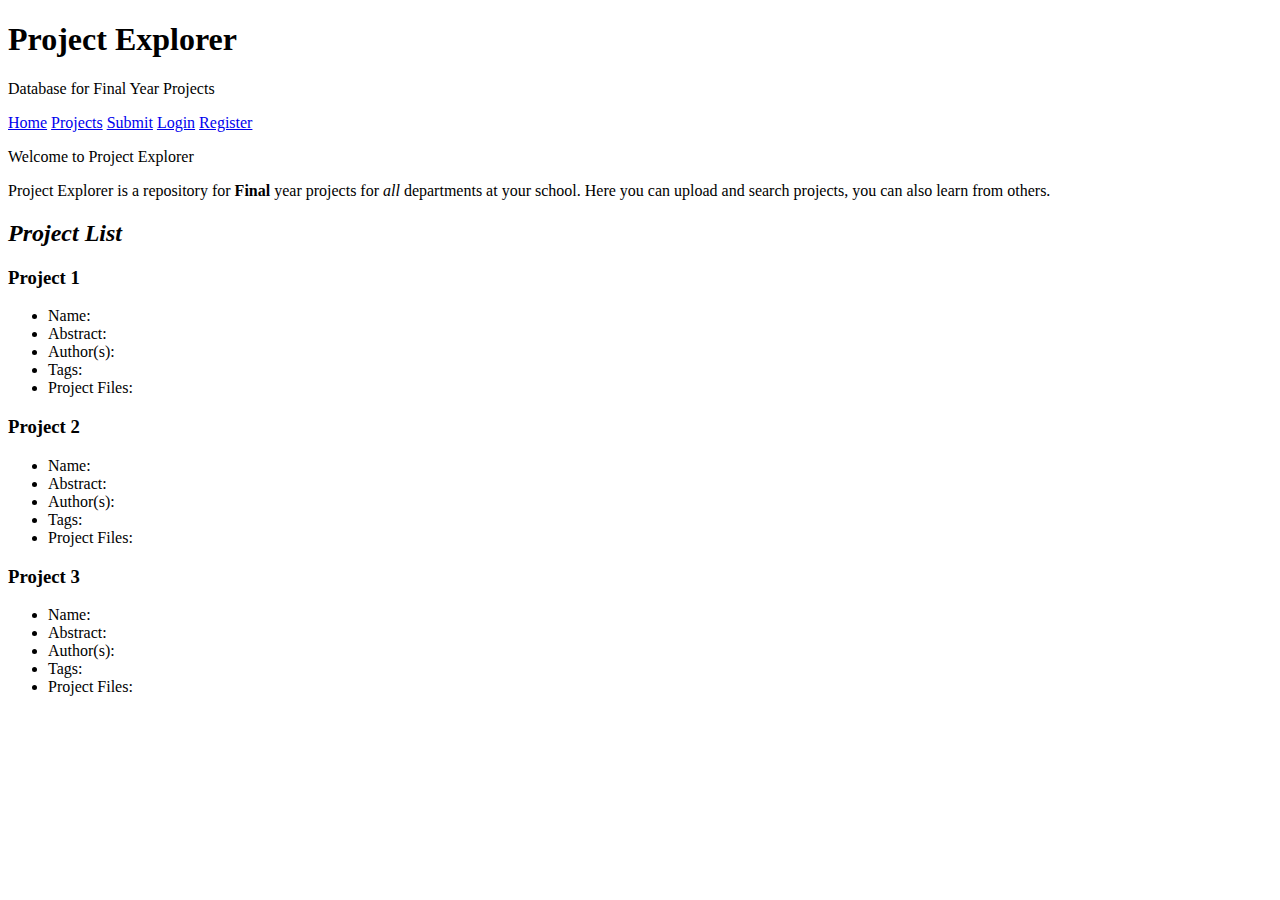
==== app/public/project-explorer/index.html @ 6da06006 "-m" ====
<!DOCTYPE html>
<html lang="en">
<head>
    <meta charset="UTF-8">
    <meta name="viewport" content="width=device-width, initial-scale=1.0">
    <title>Project-explorer</title>
</head>
<body>
    <header>
        <h1 style="font-family:inherit;">Project Explorer</h1>
        <p style="font-family: cursive;">Database for Final Year Projects</p>
    </header>

    <nav>
        <a href="index.html">Home</a>
        <a href="search.htm">Projects</a>
        <a href="createproject.html">Submit</a>
        <a href="login.html">Login</a>
        <a href="register.html">Register</a>
    </nav>
  
        <p style="font-family: fantasy;">Welcome to Project Explorer</p>
        Project Explorer is a repository for <b>Final</b> year projects for <em>all</em> departments at your school.
        Here you can upload and search projects, you can also learn from others.

        <h2 style="font-style: oblique;">Project List</h3>

        <h3>Project 1</h3>
        <ul>
            <li>
                Name:
            </li>

            <li>
                Abstract:
            </li>

            <li>
                Author(s):
            </li>

            <li>
                Tags:
            </li>

            <li>
                Project Files:
            </li>
        </ul>


        <h3>Project 2</h3>
        <ul>
            <li>
                Name:
            </li>

            <li>
                Abstract:
            </li>

            <li>
                Author(s):
            </li>

            <li>
                Tags:
            </li>

            <li>
                Project Files:
            </li>
        </ul>

        <h3>Project 3</h3>
        <ul>
            <li>
                Name:
            </li>

            <li>
                Abstract:
            </li>

            <li>
                Author(s):
            </li>

            <li>
                Tags:
            </li>

            <li>
                Project Files:
            </li>
        </ul>
      
</body>
</html>
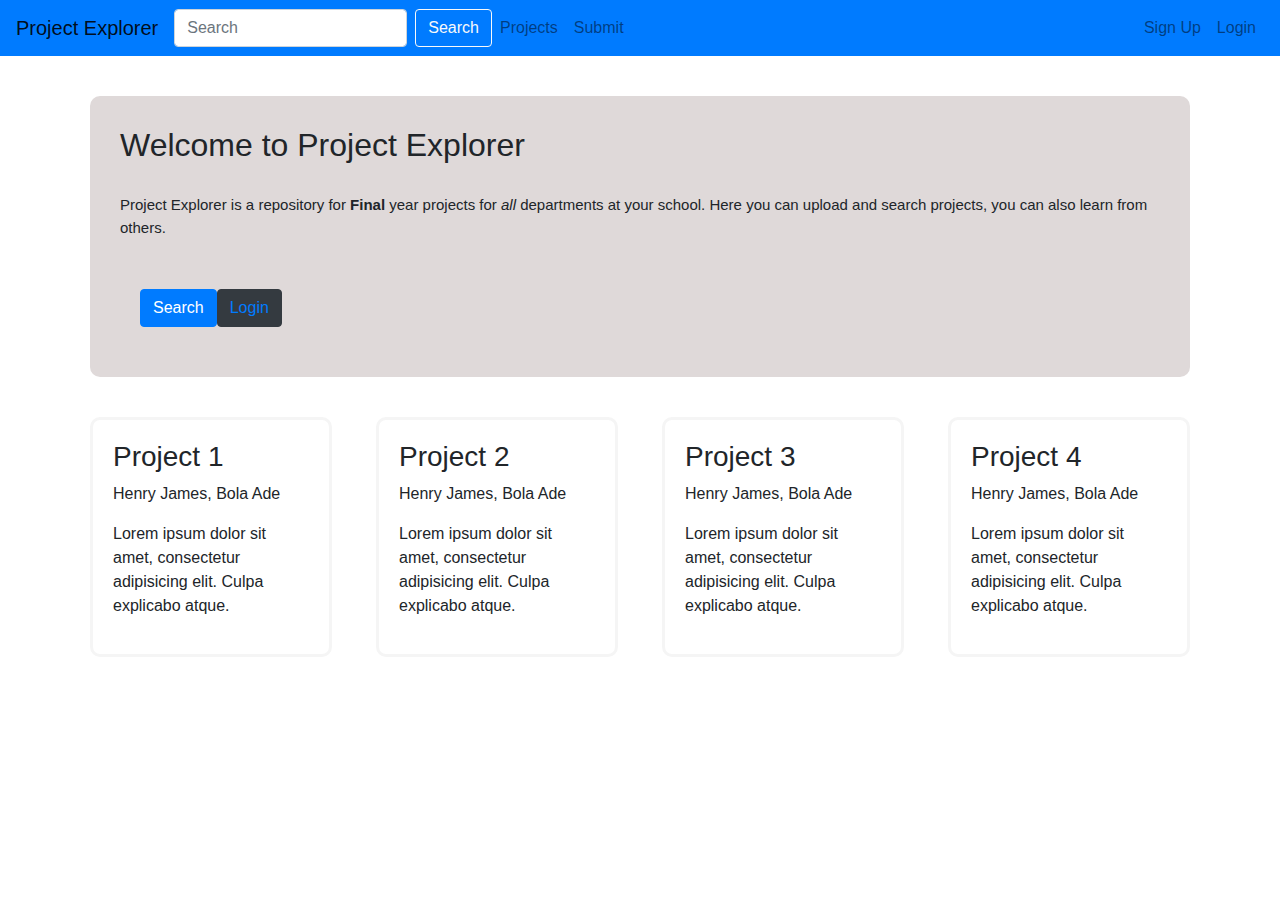
==== commit 5922a610: "-m "Styled the pages"" ====
--- a/app/public/project-explorer/index.html
+++ b/app/public/project-explorer/index.html
@@ -1,99 +1,124 @@
 <!DOCTYPE html>
 <html lang="en">
+
 <head>
     <meta charset="UTF-8">
     <meta name="viewport" content="width=device-width, initial-scale=1.0">
+    <link href="style.css" rel="stylesheet" type="text/css">
+    <link rel="stylesheet" href="https://stackpath.bootstrapcdn.com/bootstrap/4.5.2/css/bootstrap.min.css"
+        integrity="sha384-JcKb8q3iqJ61gNV9KGb8thSsNjpSL0n8PARn9HuZOnIxN0hoP+VmmDGMN5t9UJ0Z" crossorigin="anonymous">
     <title>Project-explorer</title>
 </head>
+
 <body>
-    <header>
-        <h1 style="font-family:inherit;">Project Explorer</h1>
-        <p style="font-family: cursive;">Database for Final Year Projects</p>
-    </header>
 
-    <nav>
-        <a href="index.html">Home</a>
-        <a href="search.htm">Projects</a>
-        <a href="createproject.html">Submit</a>
-        <a href="login.html">Login</a>
-        <a href="register.html">Register</a>
+    <nav class="navbar navbar-expand-lg sticky-top navbar-light bg-primary" style="background-color: #e3f2fd">
+        <a class="navbar-brand" href="index.html">Project Explorer</a>
+        <button class="navbar-toggler" type="button" data-toggle="collapse" data-target="#navbarSupportedContent"
+            aria-controls="navbarSupportedContent" aria-expanded="false" aria-label="Toggle navigation">
+            <span class="navbar-toggler-icon"></span>
+        </button>
+
+        <div class="collapse navbar-collapse" id="navbarSupportedContent">
+            <form class="form-inline my-2 my-lg-0">
+                <input class="form-control mr-sm-2" type="search" placeholder="Search" id="search_term">
+                <button class="btn btn-outline-light my-2 my-sm-0" type="submit">Search</button>
+            </form>
+
+            <ul class="navbar-nav mr-auto">
+                <li class="nav-item">
+                    <a class="nav-link" href="search.htm">Projects</a>
+                </li>
+                <li class="nav-item">
+                    <a class="nav-link" href="createproject.html">Submit</a>
+                </li>
+            </ul>
+            <ul class="navbar-nav navbar-right">
+                <li class="nav-item">
+                    <a class="nav-link" href="register.html">Sign Up</a>
+
+                </li>
+                <li class="nav-item">
+                    <a class="nav-link" href="login.html">Login</a>
+                </li>
+            </ul>
+
+        </div>
     </nav>
   
-        <p style="font-family: fantasy;">Welcome to Project Explorer</p>
-        Project Explorer is a repository for <b>Final</b> year projects for <em>all</em> departments at your school.
-        Here you can upload and search projects, you can also learn from others.
+        
+        <div class="welcome-container">
+            <div class="welcome">
+                <h2 class="welcome">Welcome to Project Explorer</h2>
+                <p class="text">Project Explorer is a repository for
+                    <b>Final</b> year projects for <em>all</em>
+                    departments at your school.
+                    Here you can upload and search projects, you can also learn from others.</p>
+                    <div class="buttons">
+                        <div class="button-1">
+                            <button class="btn btn-primary" type="submit">Search</button>
+                        </div>
+                        <div class="button-2">
+                            <button class="btn btn-dark" type="submit" >
+                                <a href="login.html">Login</a>
+                            </button>
+                        </div>
+                    </div>
+            </div>
+        </div>
+        
+        <div class="samples-container">
+            <div class="sample">
+                <h3>Project 1</h3>
+                <p>Henry James, Bola Ade</p>
+                <p>
+                    Lorem ipsum dolor sit amet,
+                    consectetur adipisicing elit.
+                    Culpa explicabo atque.
+                </p>
+            </div>
+            
 
-        <h2 style="font-style: oblique;">Project List</h3>
+            <div class="sample">
+                <h3>Project 2</h3>
+                <p>Henry James, Bola Ade</p>
+                <p>
+                    Lorem ipsum dolor sit amet,
+                    consectetur adipisicing elit.
+                    Culpa explicabo atque.
+                </p>
+            </div>
 
-        <h3>Project 1</h3>
-        <ul>
-            <li>
-                Name:
-            </li>
+            <div class="sample">
+                <h3>Project 3</h3>
+                <p>Henry James, Bola Ade</p>
+                <p>
+                    Lorem ipsum dolor sit amet,
+                    consectetur adipisicing elit.
+                    Culpa explicabo atque.
+                </p>
+            </div>
 
-            <li>
-                Abstract:
-            </li>
+            <div class="sample">
+                <h3>Project 4</h3>
+               <p>Henry James, Bola Ade</p>
+               <p>
+                   Lorem ipsum dolor sit amet,
+                   consectetur adipisicing elit.
+                   Culpa explicabo atque.
+               </p>
+            </div>
+        </div>
+        
+   <script src="https://code.jquery.com/jquery-3.5.1.slim.min.js"
+       integrity="sha384-DfXdz2htPH0lsSSs5nCTpuj/zy4C+OGpamoFVy38MVBnE+IbbVYUew+OrCXaRkfj" crossorigin="anonymous">
+   </script>
+   <script src="https://cdn.jsdelivr.net/npm/popper.js@1.16.1/dist/umd/popper.min.js"
+       integrity="sha384-9/reFTGAW83EW2RDu2S0VKaIzap3H66lZH81PoYlFhbGU+6BZp6G7niu735Sk7lN" crossorigin="anonymous">
+   </script>
+   <script src="https://stackpath.bootstrapcdn.com/bootstrap/4.5.2/js/bootstrap.min.js"
+       integrity="sha384-B4gt1jrGC7Jh4AgTPSdUtOBvfO8shuf57BaghqFfPlYxofvL8/KUEfYiJOMMV+rV" crossorigin="anonymous">
+   </script>
+   </body>
 
-            <li>
-                Author(s):
-            </li>
-
-            <li>
-                Tags:
-            </li>
-
-            <li>
-                Project Files:
-            </li>
-        </ul>
-
-
-        <h3>Project 2</h3>
-        <ul>
-            <li>
-                Name:
-            </li>
-
-            <li>
-                Abstract:
-            </li>
-
-            <li>
-                Author(s):
-            </li>
-
-            <li>
-                Tags:
-            </li>
-
-            <li>
-                Project Files:
-            </li>
-        </ul>
-
-        <h3>Project 3</h3>
-        <ul>
-            <li>
-                Name:
-            </li>
-
-            <li>
-                Abstract:
-            </li>
-
-            <li>
-                Author(s):
-            </li>
-
-            <li>
-                Tags:
-            </li>
-
-            <li>
-                Project Files:
-            </li>
-        </ul>
-      
-</body>
-</html>+   </html>--- a/app/public/project-explorer/style.css
+++ b/app/public/project-explorer/style.css
@@ -0,0 +1,81 @@
+body{
+    background-color: rgb(255, 255, 255);
+}
+
+
+
+.welcome-container{
+    display: flex;
+    background-color: rgb(223, 217, 217);
+    max-width: 1100px;
+    margin: 40px auto 40px auto;
+    border-radius: 10px 10px 10px 10px;
+}
+
+.buttons{
+    display: flex;
+    margin: 50px;
+}
+
+a button:hover{
+    text-decoration: none;
+}
+
+div.welcome{
+    flex: 1;
+    margin: auto;
+}
+
+h2.welcome{
+    margin: 30px;
+}
+
+p.text {
+    margin: 30px;
+    font-size: 15px;
+}
+
+.samples-container{
+    max-width: 1100px;
+    margin: 40px auto 0 auto;
+    display: flex;
+    justify-content: space-between;
+}
+
+.sample{
+    border-radius: 10px 10px 10px 10px;
+    padding: 20px;
+    margin-bottom: 20px;
+    box-sizing: border-box;
+    width:22%;
+    border: solid whitesmoke;
+}
+
+.persona {
+    max-width: 1100px;
+    margin: 40px auto 0 auto;
+    display: flex;
+    
+}
+
+.details{
+    flex:1;
+    padding: 20px 0 20px 20px;
+    background-color: rgb(223, 217, 217);
+}
+
+.hr{
+     max-width: 1100px;
+    margin: 40px auto 0 auto;
+}
+
+
+
+div.Search {
+    background-color: rgb(231, 231, 231);
+    max-width: 1100px;
+    
+    margin-top: 30px;
+    margin-left: auto;
+    margin-right: auto;
+}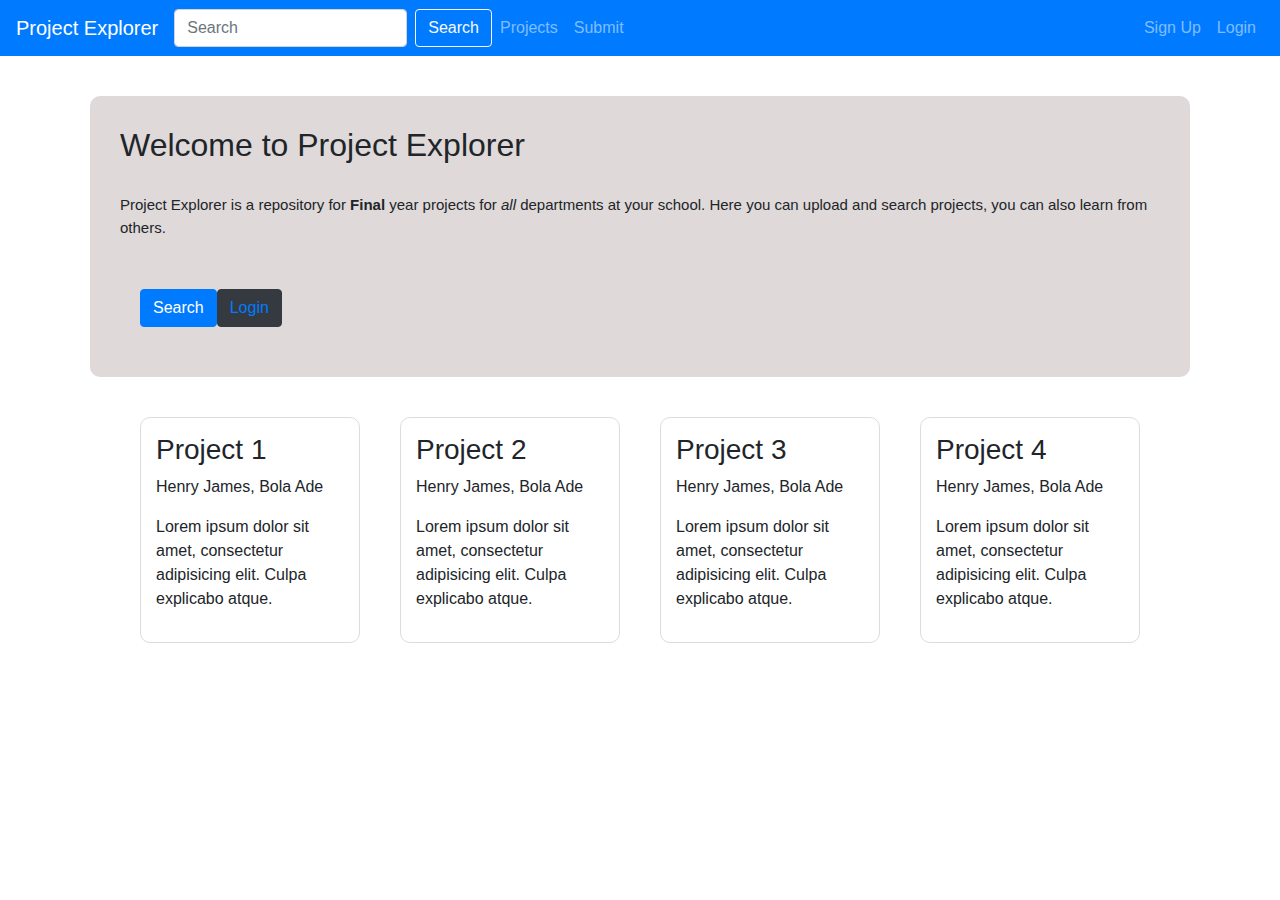
==== commit e40b6d59: "styled the project with CSS and BS4" ====
--- a/app/public/project-explorer/index.html
+++ b/app/public/project-explorer/index.html
@@ -12,7 +12,7 @@
 
 <body>
 
-    <nav class="navbar navbar-expand-lg sticky-top navbar-light bg-primary" style="background-color: #e3f2fd">
+    <nav class="navbar navbar-expand-lg sticky-top navbar-dark bg-primary" style="background-color: #e3f2fd">
         <a class="navbar-brand" href="index.html">Project Explorer</a>
         <button class="navbar-toggler" type="button" data-toggle="collapse" data-target="#navbarSupportedContent"
             aria-controls="navbarSupportedContent" aria-expanded="false" aria-label="Toggle navigation">
--- a/app/public/project-explorer/style.css
+++ b/app/public/project-explorer/style.css
@@ -36,7 +36,7 @@
 }
 
 .samples-container{
-    max-width: 1100px;
+    max-width: 1000px;
     margin: 40px auto 0 auto;
     display: flex;
     justify-content: space-between;
@@ -44,38 +44,63 @@
 
 .sample{
     border-radius: 10px 10px 10px 10px;
-    padding: 20px;
+    padding: 15px;
     margin-bottom: 20px;
     box-sizing: border-box;
     width:22%;
-    border: solid whitesmoke;
+    border: solid thin rgb(224, 219, 219);
 }
 
 .persona {
-    max-width: 1100px;
-    margin: 40px auto 0 auto;
-    display: flex;
-    
+    max-width: 1000px;
+    margin-left: auto;
+    margin-right: auto;
+    display: flex;    
 }
 
 .details{
-    flex:1;
+    flex: 1;
     padding: 20px 0 20px 20px;
-    background-color: rgb(223, 217, 217);
+    background-color: rgba(223, 217, 217, 0.849);
 }
 
 .hr{
-     max-width: 1100px;
+    max-width: 1100px;
     margin: 40px auto 0 auto;
 }
 
 
 
 div.Search {
-    background-color: rgb(231, 231, 231);
-    max-width: 1100px;
-    
-    margin-top: 30px;
+    max-width: 1000px;
+    margin-left: auto;
+    margin-right: auto;
+    display: flex;
+    background-color: rgb(245, 240, 240);
+}
+
+.form-row{
+    flex: 1;
+}
+
+/*.column-layout{
+    max-width: 900px;
+    margin: 40px auto 0 auto;
+    line-height: 1.65;
+    padding: 20px 50px;
+    display:flex;
+}
+
+/*.project-absract{
+    flex: 1;
+}
+
+.project-display{
+    flex: 1;
+}*/
+
+.my-box{
+    padding: 50px;
     margin-left: auto;
     margin-right: auto;
 }